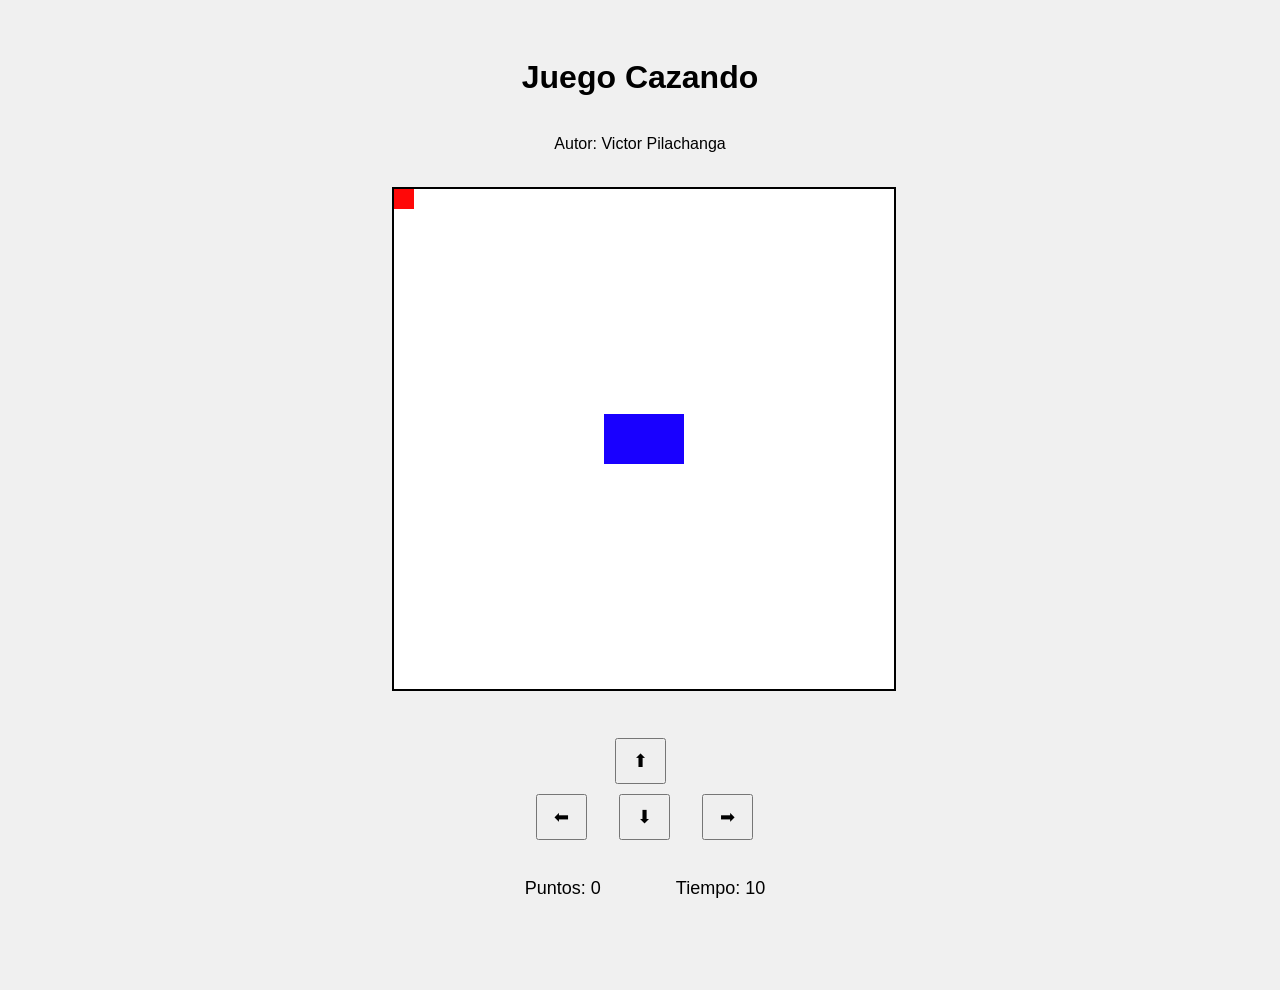
==== cazando.html @ e0f5fecd "feat: add function graficarRectangulo" ====
<!DOCTYPE html>

<html>

<head>

  <title>Juego Cazando</title>

  <link href="cazando.css" rel="stylesheet"/>

</head>

<body onload="iniciarJuego()">

 

  <h1>Juego Cazando</h1>

  <p>Autor: Victor Pilachanga</p>

  <div class="contenedor">

    <canvas id="areaDeJuego" width="500" height="500"></canvas>

  </div>

 

  <div class="controles">

    <button>⬆</button>

    <br>

    <button>⬅</button>

    <button>⬇</button>

    <button>➡</button>

  </div>

 

 

  <div class="panel">

    <span>Puntos: <span id="puntos">0</span></span>

    <span>Tiempo: <span id="tiempo">10</span></span>

  </div>

 

  <p id="mensaje"></p>

 

 

  <script src="cazando.js"></script>

 

</body>

</html>
---- cazando.css ----
body {
  text-align: center;
  font-family: Arial, sans-serif;
  background: #f0f0f0;
  margin: 0;
  padding: 20px;
}

h1 {
  margin-bottom: 5px;
}

.panel {
  margin: 15px 0;
  font-size: 18px;
  display: flex;
  justify-content: center;
  gap: 30px;
}

canvas {
  background: white;
  border: 2px solid black;
  height: 500px;
  width: 500px;
}

.controles {
  margin-top: 20px;
}

button {
  margin: 5px;
  padding: 10px 16px;
  font-size: 18px;
  cursor: pointer;
}

#mensaje {
  font-size: 20px;
  font-weight: bold;
  color: darkred;
  margin-top: 15px;
}
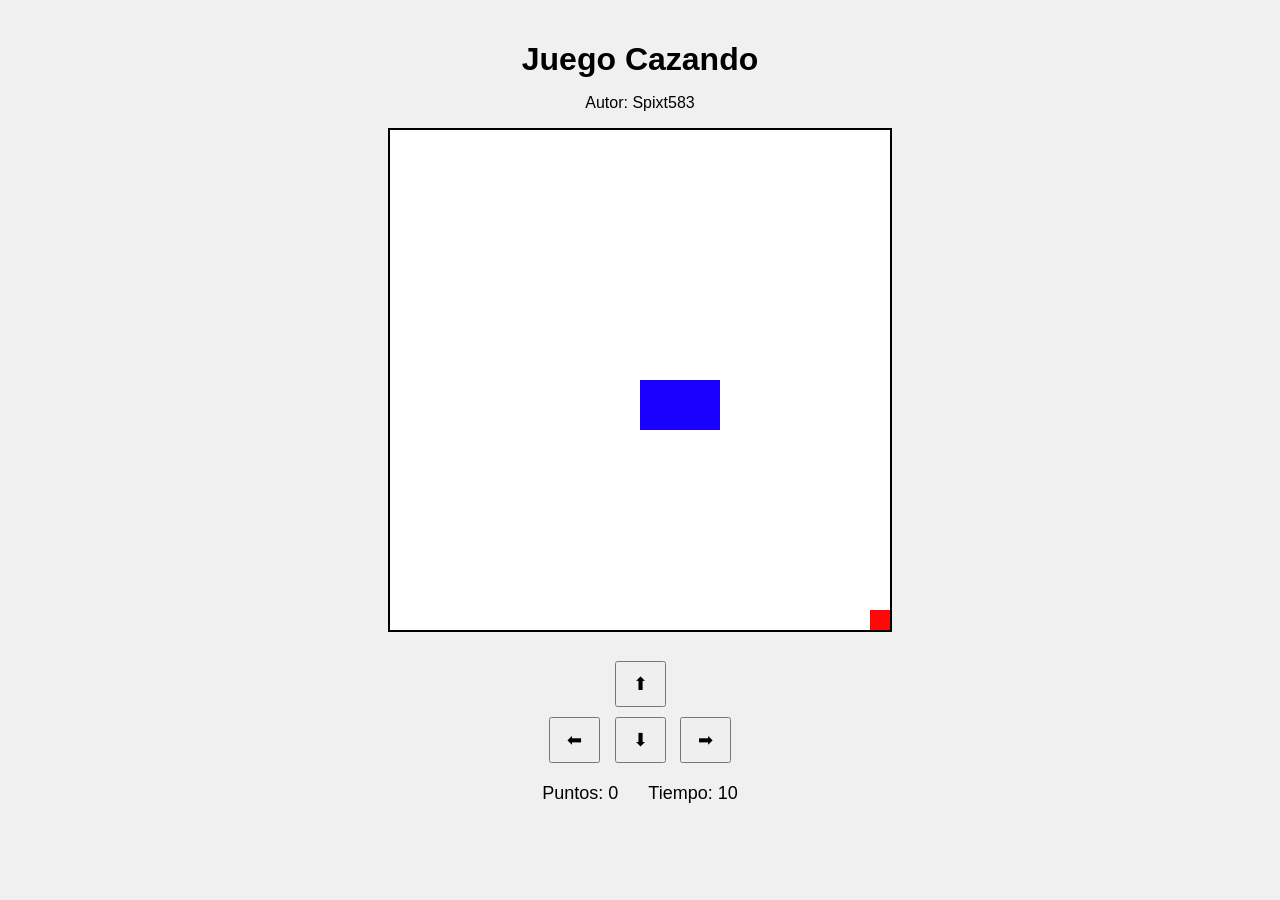
==== commit b7695d36: "feat: fix cat centering and movement, fix graficarRectangulo, add moverIzquierda" ====
--- a/cazando.html
+++ b/cazando.html
@@ -1,69 +1,35 @@
 <!DOCTYPE html>
-
 <html>
-
 <head>
-
-  <title>Juego Cazando</title>
-
-  <link href="cazando.css" rel="stylesheet"/>
-
+  <title>Juego Cazando</title>
+  <link href="cazando.css" rel="stylesheet"/>
 </head>
 
 <body onload="iniciarJuego()">
 
- 
+  <h1>Juego Cazando</h1>
+  <p>Autor: Spixt583</p>
 
-  <h1>Juego Cazando</h1>
+  <div class="contenedor">
+    <canvas id="areaJuego" width="500" height="500"></canvas>
+  </div>
 
-  <p>Autor: Victor Pilachanga</p>
+  <div class="controles">
+    <button>⬆</button><br>
+    <button onclick="moverIzquierda();">⬅</button>
+    <button>⬇</button>
+    <button>➡</button>
+  </div>
 
-  <div class="contenedor">
+  <div class="panel">
+    <span>Puntos: <span id="puntos">0</span></span>
+    <span>Tiempo: <span id="tiempo">10</span></span>
+  </div>
 
-    <canvas id="areaDeJuego" width="500" height="500"></canvas>
+  <p id="mensaje"></p>
 
-  </div>
-
- 
-
-  <div class="controles">
-
-    <button>⬆</button>
-
-    <br>
-
-    <button>⬅</button>
-
-    <button>⬇</button>
-
-    <button>➡</button>
-
-  </div>
-
- 
-
- 
-
-  <div class="panel">
-
-    <span>Puntos: <span id="puntos">0</span></span>
-
-    <span>Tiempo: <span id="tiempo">10</span></span>
-
-  </div>
-
- 
-
-  <p id="mensaje"></p>
-
- 
-
- 
-
-  <script src="cazando.js"></script>
-
- 
+  <script src="cazando.js"></script>
+  <script src="utils.js"></script>
 
 </body>
-
 </html>
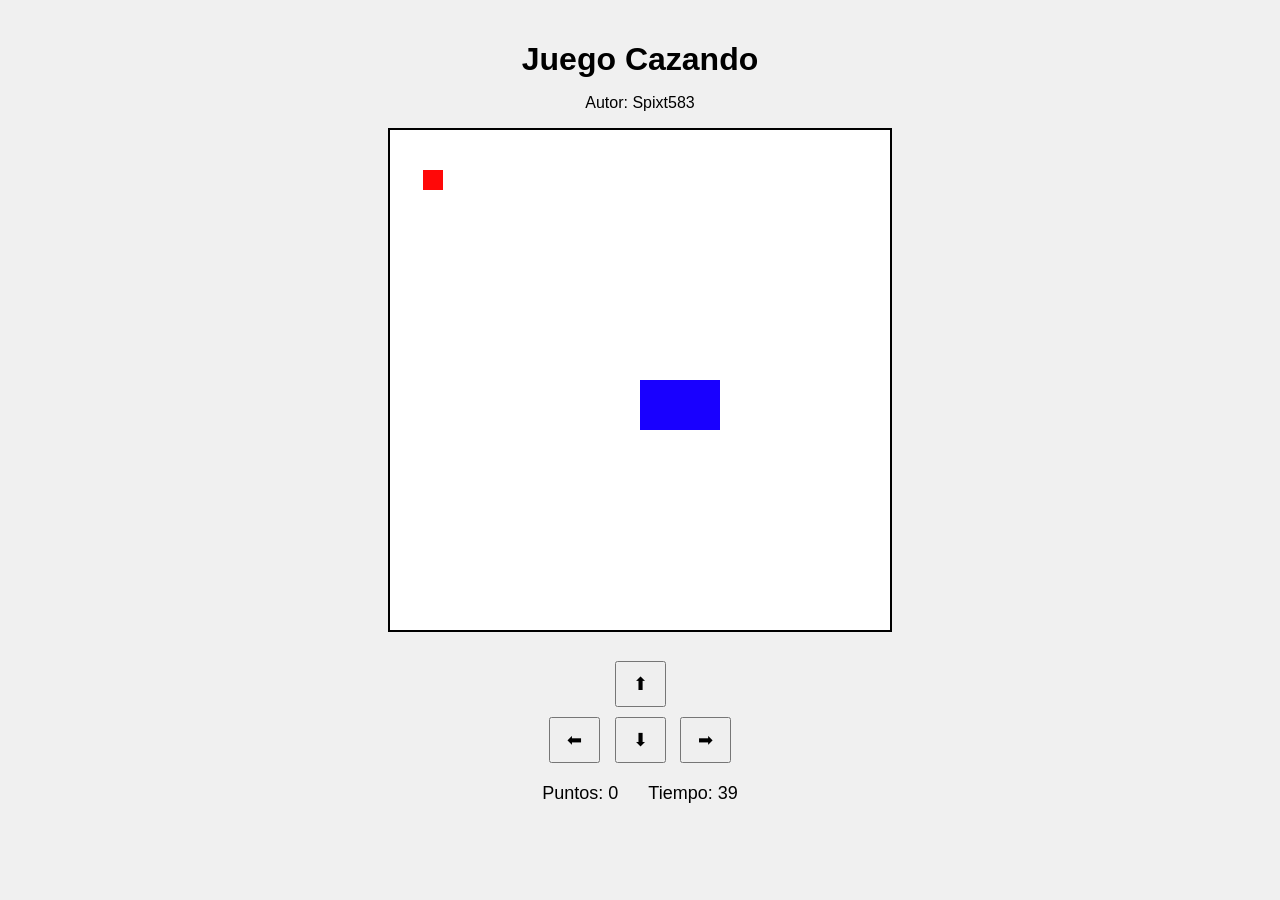
==== commit eeecd9d6: "feat: stop interval when time runs out and update points logic" ====
--- a/cazando.html
+++ b/cazando.html
@@ -15,15 +15,15 @@
   </div>
 
   <div class="controles">
-    <button>⬆</button><br>
+    <button onclick="moverArriba();">⬆</button><br>
     <button onclick="moverIzquierda();">⬅</button>
-    <button>⬇</button>
-    <button>➡</button>
+    <button onclick="moverAbajo();">⬇</button>
+    <button onclick="moverDerecha();">➡</button>
   </div>
 
   <div class="panel">
     <span>Puntos: <span id="puntos">0</span></span>
-    <span>Tiempo: <span id="tiempo">10</span></span>
+    <span">Tiempo: <span id="tiempo">40</span></span>
   </div>
 
   <p id="mensaje"></p>
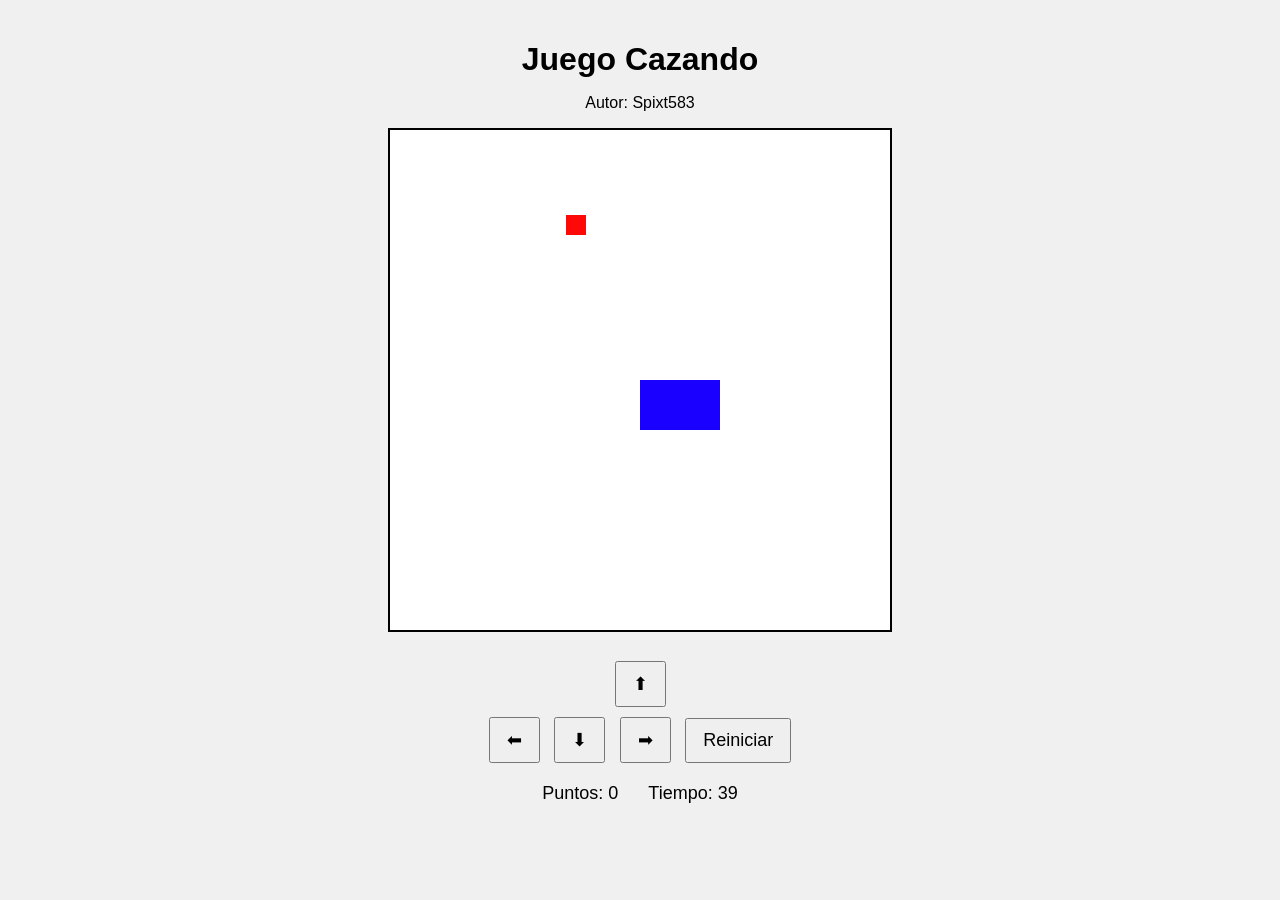
==== commit 98a29370: "feat: add button reiniciar" ====
--- a/cazando.html
+++ b/cazando.html
@@ -19,6 +19,7 @@
     <button onclick="moverIzquierda();">⬅</button>
     <button onclick="moverAbajo();">⬇</button>
     <button onclick="moverDerecha();">➡</button>
+    <button onclick="reiniciarJuego();">Reiniciar</button>
   </div>
 
   <div class="panel">
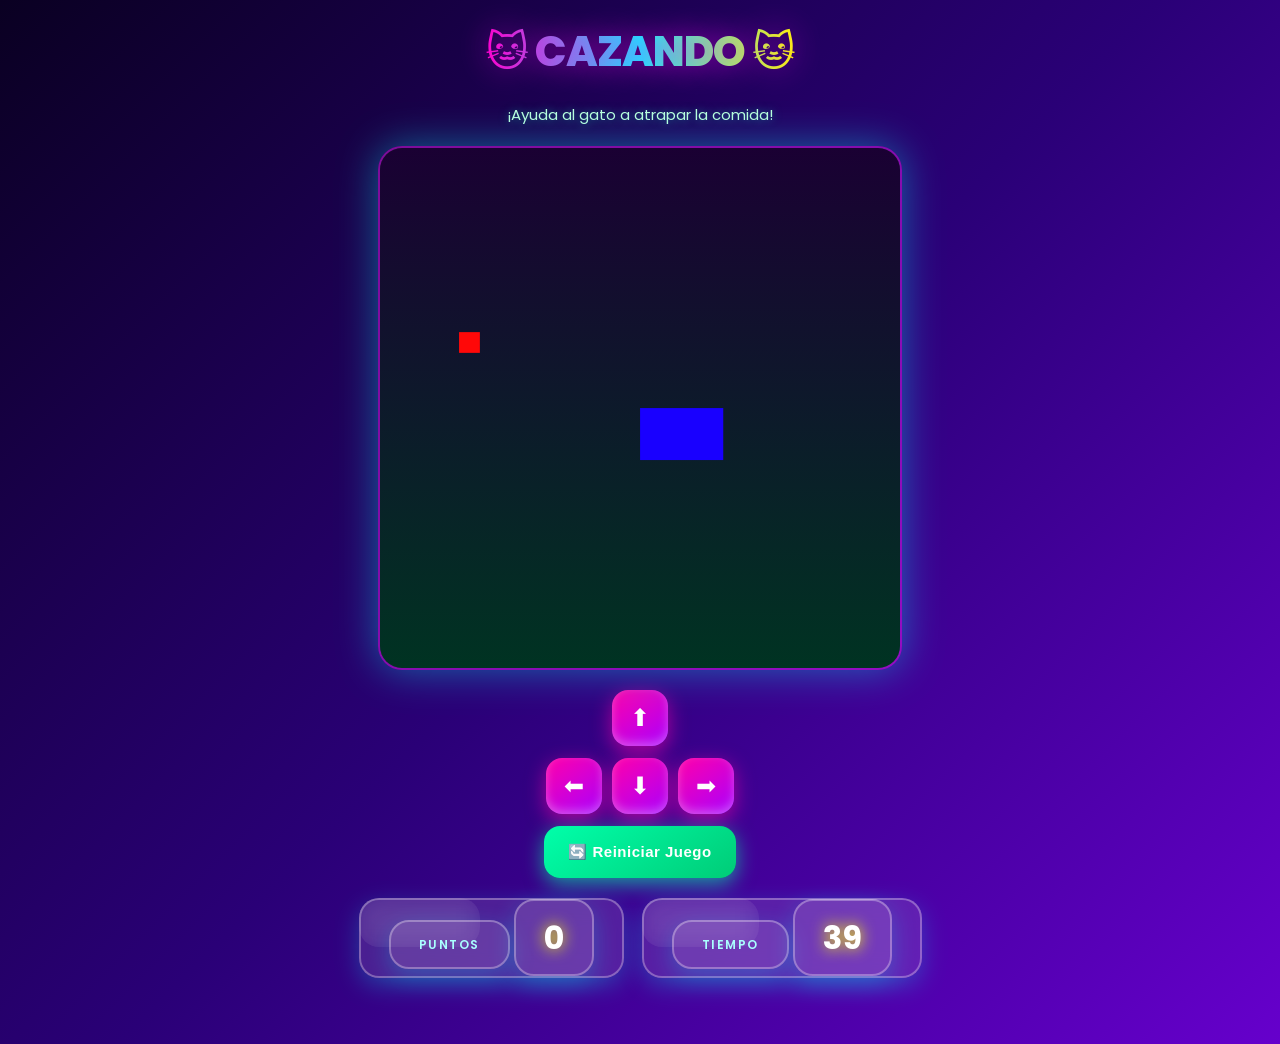
==== commit 2d47ba01: "feat: change css with AI" ====
--- a/cazando.html
+++ b/cazando.html
@@ -1,30 +1,46 @@
 <!DOCTYPE html>
-<html>
+<html lang="es">
 <head>
-  <title>Juego Cazando</title>
+  <meta charset="UTF-8">
+  <meta name="viewport" content="width=device-width, initial-scale=1.0">
+  <title>Cazando 🐱</title>
+  
+  <!-- Fuente moderna recomendada -->
+  <link href="https://fonts.googleapis.com/css2?family=Poppins:wght@600;700;800&display=swap" rel="stylesheet">
+  
   <link href="cazando.css" rel="stylesheet"/>
 </head>
 
 <body onload="iniciarJuego()">
 
-  <h1>Juego Cazando</h1>
-  <p>Autor: Spixt583</p>
+  <h1>🐱 CAZANDO 🐱</h1>
+  <p>¡Ayuda al gato a atrapar la comida!</p>
 
   <div class="contenedor">
     <canvas id="areaJuego" width="500" height="500"></canvas>
   </div>
 
   <div class="controles">
-    <button onclick="moverArriba();">⬆</button><br>
-    <button onclick="moverIzquierda();">⬅</button>
-    <button onclick="moverAbajo();">⬇</button>
-    <button onclick="moverDerecha();">➡</button>
-    <button onclick="reiniciarJuego();">Reiniciar</button>
+    <div class="controles-row">
+      <button onclick="moverArriba();">⬆</button>
+    </div>
+    <div class="controles-row">
+      <button onclick="moverIzquierda();">⬅</button>
+      <button onclick="moverAbajo();">⬇</button>
+      <button onclick="moverDerecha();">➡</button>
+    </div>
+    <button id="reiniciar" onclick="reiniciarJuego();">🔄 Reiniciar Juego</button>
   </div>
 
   <div class="panel">
-    <span>Puntos: <span id="puntos">0</span></span>
-    <span">Tiempo: <span id="tiempo">40</span></span>
+    <span>
+      <span class="stat-label">Puntos</span>
+      <span class="stat-value" id="puntos">0</span>
+    </span>
+    <span>
+      <span class="stat-label">Tiempo</span>
+      <span class="stat-value" id="tiempo">40</span>
+    </span>
   </div>
 
   <p id="mensaje"></p>
--- a/cazando.css
+++ b/cazando.css
@@ -1,44 +1,156 @@
+*, *::before, *::after {
+  box-sizing: border-box;
+}
+
 body {
   text-align: center;
-  font-family: Arial, sans-serif;
-  background: #f0f0f0;
+  font-family: 'Poppins', system-ui, -apple-system, sans-serif;
+  background: linear-gradient(135deg, #0a0022, #2a0077, #6600cc);
+  color: white;
   margin: 0;
   padding: 20px;
+  min-height: 100vh;
+  display: flex;
+  flex-direction: column;
+  align-items: center;
+  gap: 20px;
+  overflow: hidden;
 }
 
 h1 {
-  margin-bottom: 5px;
+  font-size: 42px;
+  font-weight: 800;
+  margin: 0;
+  letter-spacing: -1px;
+  background: linear-gradient(90deg, #ff00cc, #00ffff, #ffff00);
+  -webkit-background-clip: text;
+  -webkit-text-fill-color: transparent;
+  text-shadow: 0 0 30px rgba(255, 0, 255, 0.6);
+}
+
+p {
+  margin: 0;
+  color: #bbffdd;
+  font-size: 15px;
+  text-shadow: 0 0 10px rgba(0, 255, 200, 0.5);
 }
 
 .panel {
-  margin: 15px 0;
-  font-size: 18px;
   display: flex;
+  gap: 18px;
   justify-content: center;
-  gap: 30px;
+  flex-wrap: wrap;
+}
+
+.panel span {
+  background: rgba(255, 255, 255, 0.12);
+  backdrop-filter: blur(12px);
+  border: 2px solid rgba(255, 255, 255, 0.3);
+  border-radius: 20px;
+  padding: 14px 28px;
+  min-width: 120px;
+  box-shadow: 0 8px 25px rgba(0, 255, 255, 0.25);
+  transition: transform 0.2s;
+}
+
+.panel span:hover {
+  transform: translateY(-4px);
+}
+
+.panel .stat-label {
+  font-size: 12px;
+  color: #aaffff;
+  text-transform: uppercase;
+  letter-spacing: 1.5px;
+  font-weight: 600;
+}
+
+.panel .stat-value {
+  font-size: 32px;
+  font-weight: 700;
+  color: #ffffff;
+  text-shadow: 0 0 15px #ffff00;
+}
+
+.contenedor {
+  background: rgba(255, 255, 255, 0.08);
+  backdrop-filter: blur(16px);
+  border: 2px solid rgba(255, 0, 255, 0.4);
+  border-radius: 24px;
+  overflow: hidden;
+  box-shadow: 
+    0 0 40px rgba(0, 255, 255, 0.4),
+    inset 0 0 30px rgba(255, 255, 0, 0.2);
 }
 
 canvas {
-  background: white;
-  border: 2px solid black;
-  height: 500px;
-  width: 500px;
+  display: block;
+  background: linear-gradient(to bottom, #1a0033, #003322);
+  height: 520px;
+  width: 520px;
+  border-radius: 18px;
+  box-shadow: 0 0 50px rgba(255, 0, 200, 0.5);
 }
 
 .controles {
-  margin-top: 20px;
+  display: flex;
+  flex-direction: column;
+  align-items: center;
+  gap: 12px;
+}
+
+.controles-row {
+  display: flex;
+  gap: 10px;
 }
 
 button {
-  margin: 5px;
-  padding: 10px 16px;
-  font-size: 18px;
+  width: 56px;
+  height: 56px;
+  background: linear-gradient(145deg, #ff00aa, #aa00ff);
+  border: none;
+  border-radius: 16px;
+  font-size: 24px;
+  color: white;
   cursor: pointer;
+  display: flex;
+  align-items: center;
+  justify-content: center;
+  box-shadow: 
+    0 6px 20px rgba(255, 0, 170, 0.6),
+    inset 0 -4px 10px rgba(255,255,255,0.3);
+  transition: all 0.15s ease;
+}
+
+button:hover {
+  background: linear-gradient(145deg, #ff44cc, #cc44ff);
+  transform: translateY(-3px) scale(1.05);
+  box-shadow: 0 10px 30px rgba(255, 0, 255, 0.7);
+}
+
+button:active {
+  transform: scale(0.92);
+}
+
+button#reiniciar {
+  width: auto;
+  padding: 0 24px;
+  font-size: 15px;
+  font-weight: 700;
+  height: 52px;
+  letter-spacing: 0.5px;
+  background: linear-gradient(145deg, #00ffaa, #00cc77);
+  box-shadow: 0 6px 20px rgba(0, 255, 170, 0.6);
+}
+
+button#reiniciar:hover {
+  background: linear-gradient(145deg, #44ffbb, #00ff99);
 }
 
 #mensaje {
-  font-size: 20px;
-  font-weight: bold;
-  color: darkred;
-  margin-top: 15px;
+  font-size: 17px;
+  font-weight: 700;
+  min-height: 26px;
+  text-shadow: 0 0 15px #ffff00;
+  color: #ffff66;
 }
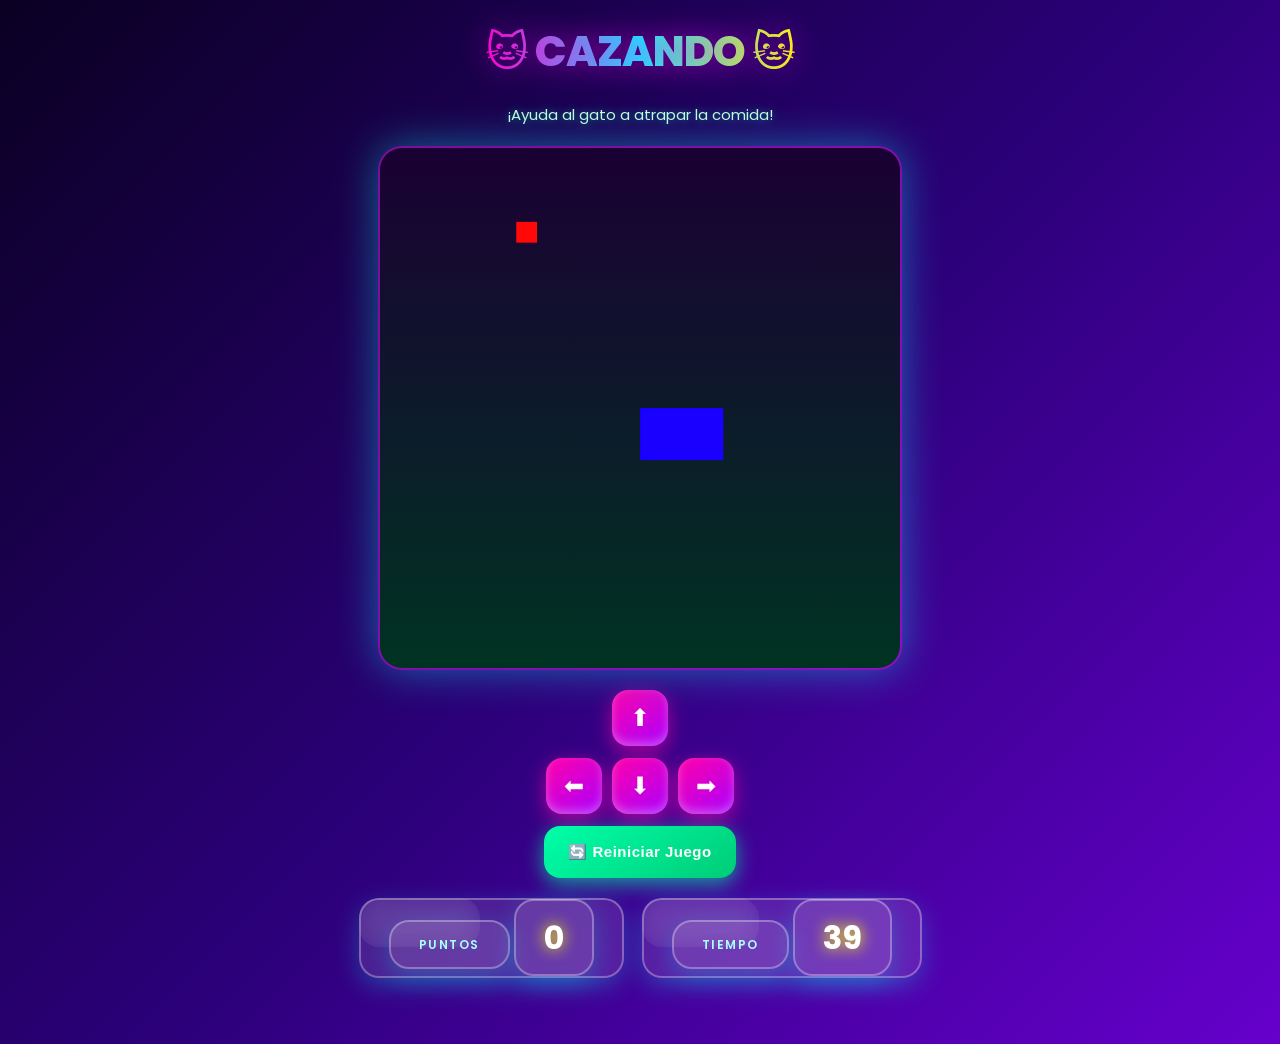
==== commit 2d328969: "feat: comment" ====
--- a/cazando.html
+++ b/cazando.html
@@ -49,4 +49,4 @@
   <script src="utils.js"></script>
 
 </body>
-</html>+</html>
